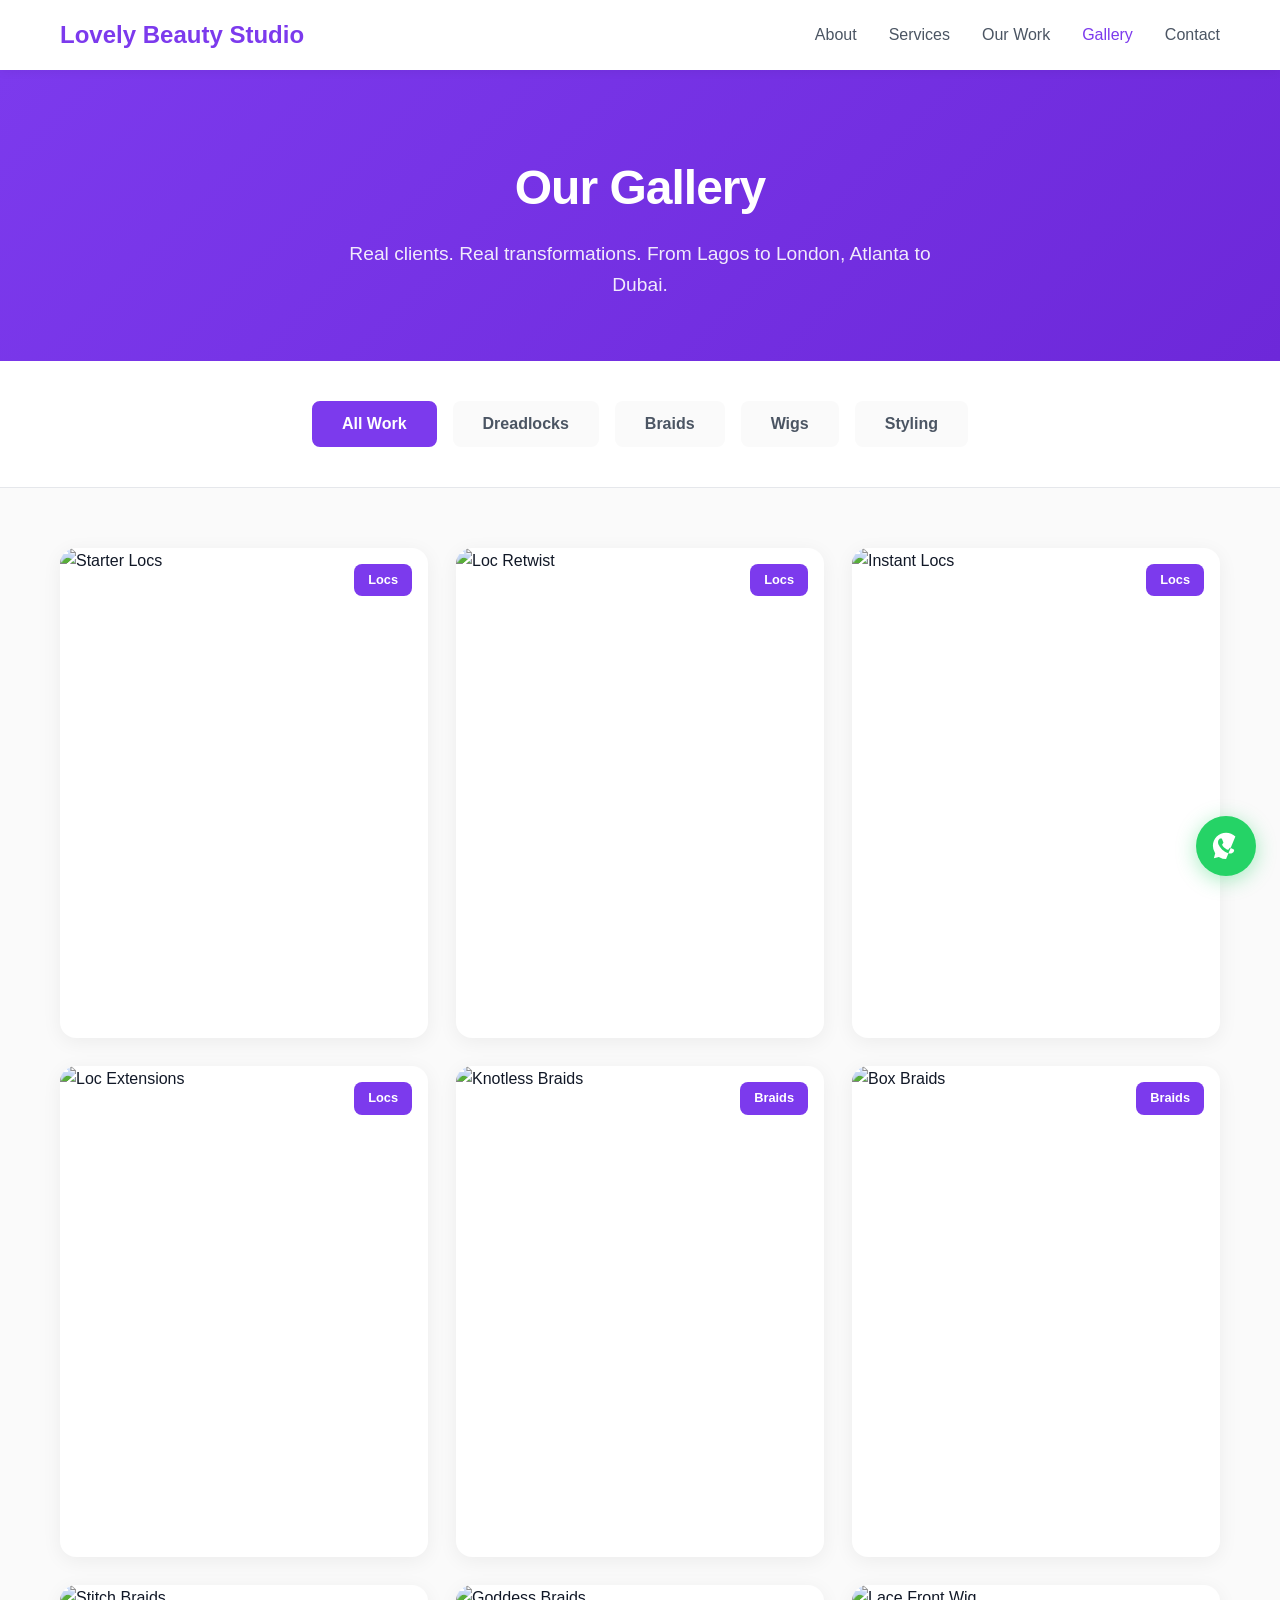
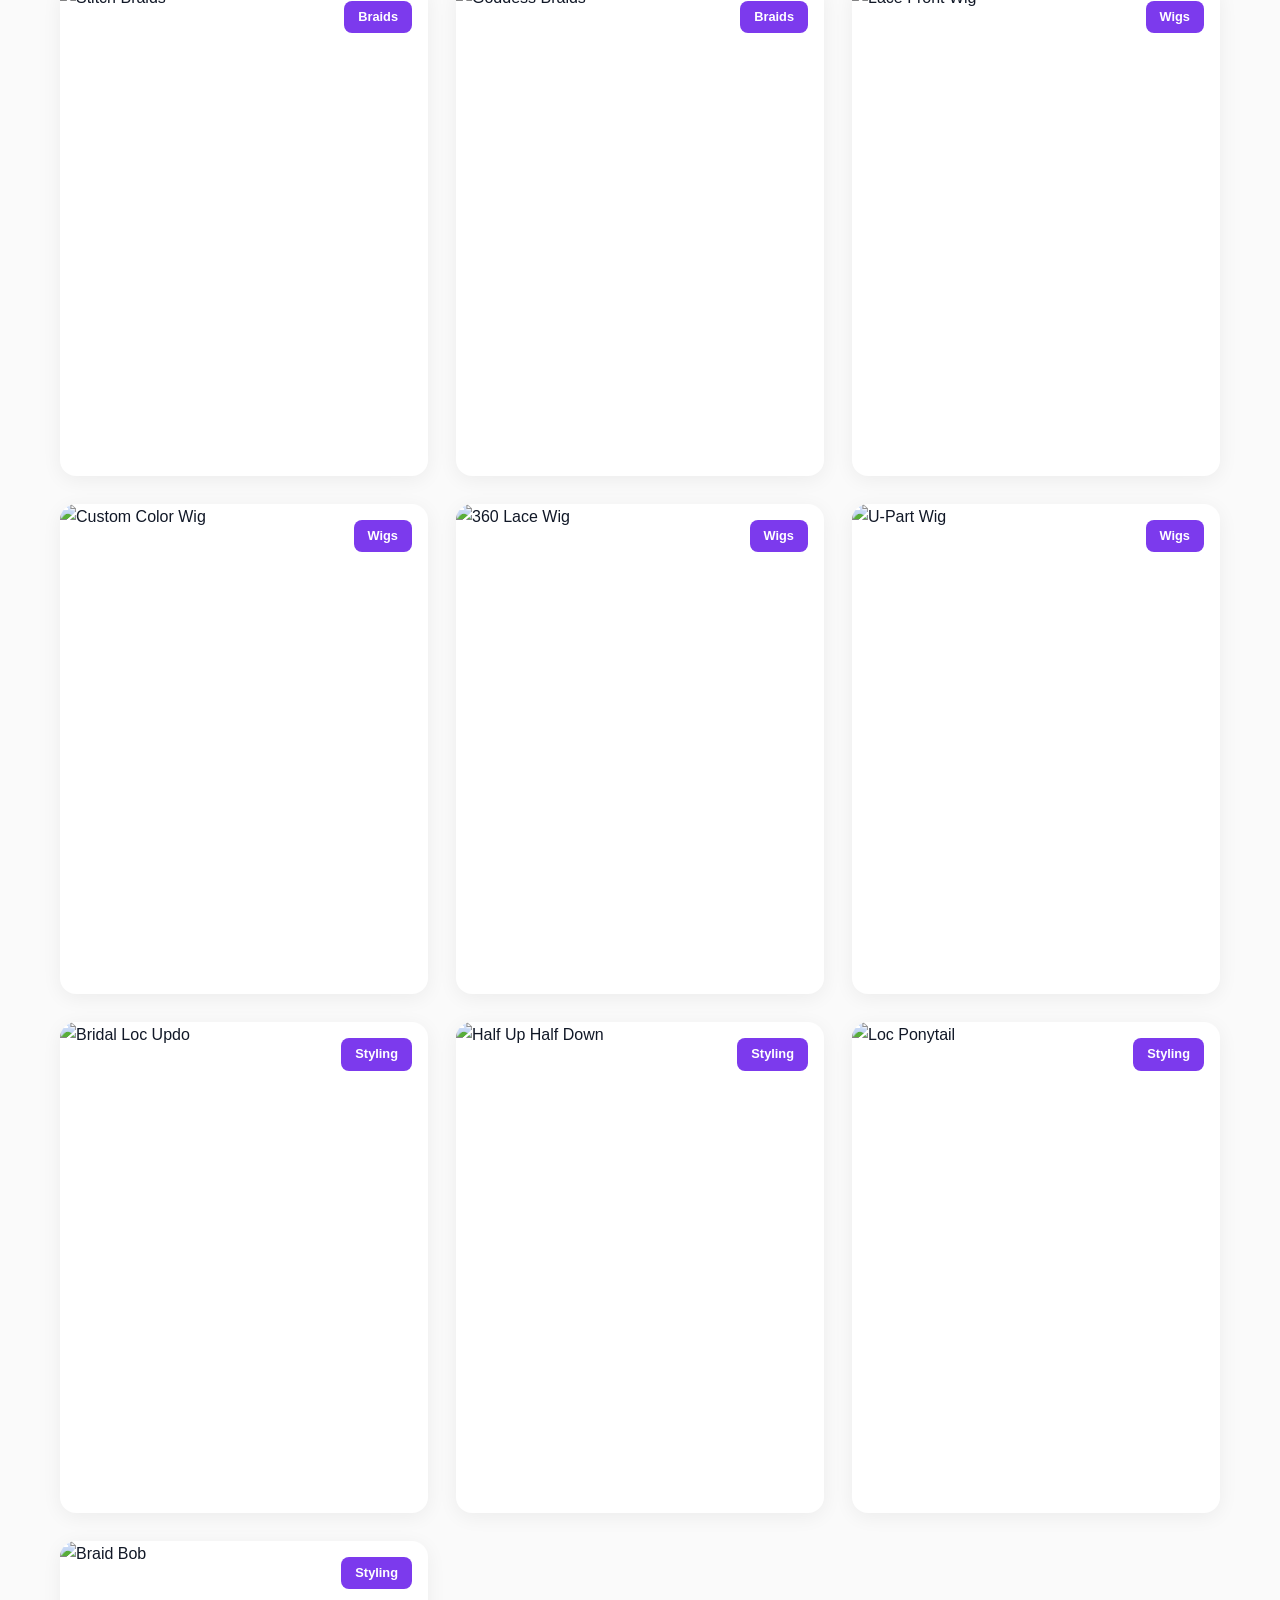
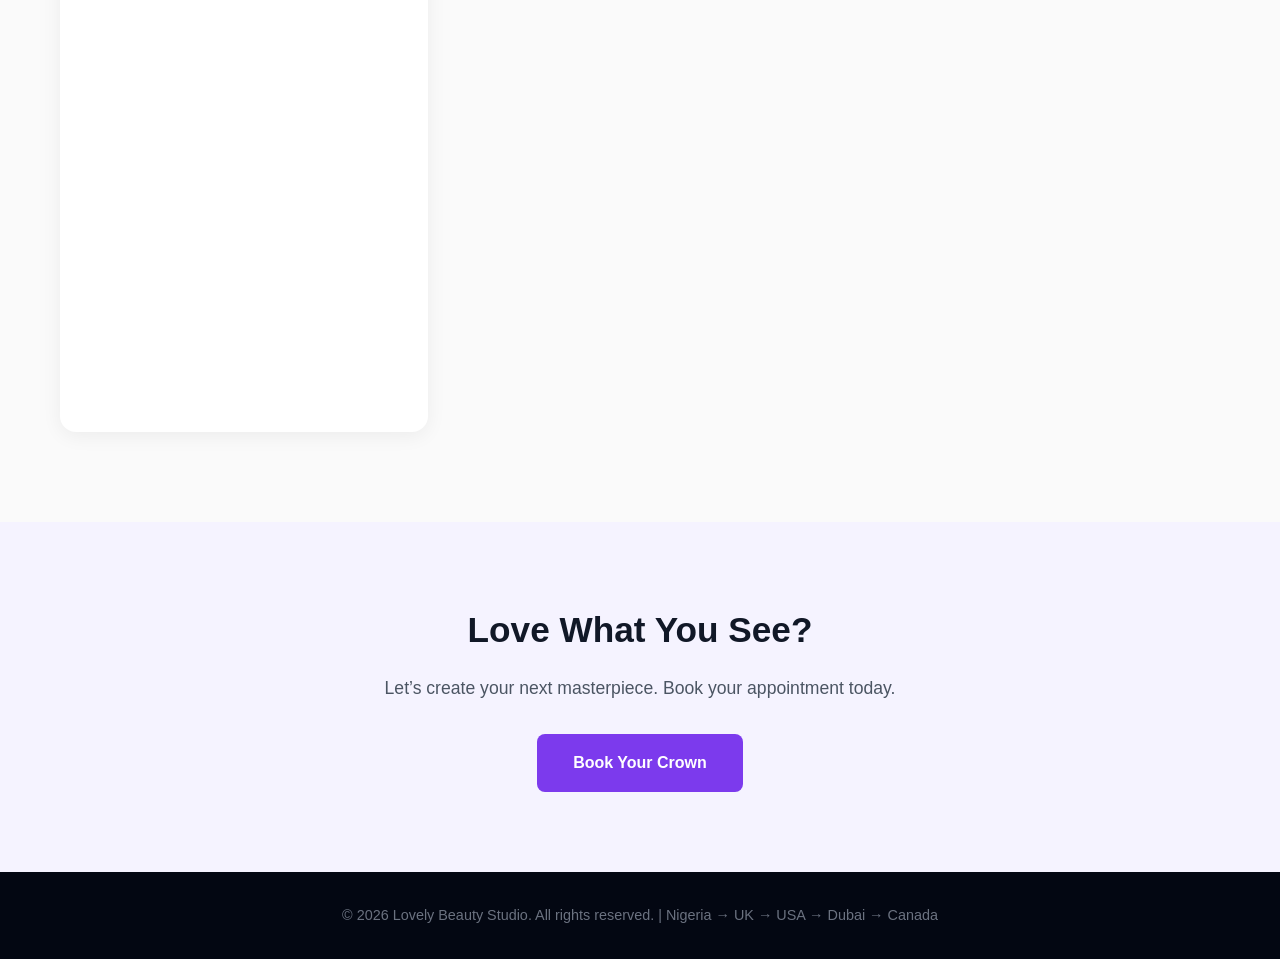
==== gallery.html @ 8c0d3b5d "Add files via upload" ====
<!DOCTYPE html>
<html lang="en">
<head>
  <meta charset="UTF-8">
  <meta name="viewport" content="width=device-width, initial-scale=1.0">
  <title>Gallery | Lovely Beauty Studio</title>
  <style>
    :root {
      --purple: #7c3aed;
      --purple-dark: #6d28d9;
      --purple-light: #a78bfa;
      --purple-50: #f5f3ff;
      --white: #ffffff;
      --gray-50: #fafafa;
      --gray-600: #4b5563;
      --gray-900: #111827;
      --dark-900: #030712;
      --whatsapp: #25d366;

      --shadow-sm: 0 2px 10px rgba(0,0,0,0.05);
      --shadow-md: 0 4px 20px rgba(0,0,0,0.06);
      --shadow-lg: 0 10px 30px rgba(124, 58, 237, 0.15);

      --radius-sm: 8px;
      --radius-md: 16px;
      --radius-lg: 20px;
      --radius-full: 50%;

      --transition: 0.3s ease;
    }

    * { margin: 0; padding: 0; box-sizing: border-box; }
    html { scroll-behavior: smooth; }
    body {
      font-family: 'Segoe UI', Tahoma, Geneva, Verdana, sans-serif;
      line-height: 1.6;
      color: var(--gray-900);
      background: var(--gray-50);
    }
    img { max-width: 100%; display: block; }
    a { text-decoration: none; color: inherit; transition: color var(--transition); }
    ul { list-style: none; }
    .container { max-width: 1200px; margin: 0 auto; padding: 0 20px; }

    /* Header */
    header {
      background: var(--white);
      box-shadow: var(--shadow-sm);
      position: sticky;
      top: 0;
      z-index: 50;
    }
    nav {
      display: flex;
      justify-content: space-between;
      align-items: center;
      padding: 16px 0;
    }
    .logo {
      font-size: 1.5rem;
      font-weight: 700;
      color: var(--purple);
    }
    .nav-links {
      display: flex;
      gap: 32px;
    }
    .nav-links a {
      color: var(--gray-600);
      font-weight: 500;
    }
    .nav-links a:hover, .nav-links a.active { color: var(--purple); }

    /* Page Header */
    .page-header {
      background: linear-gradient(135deg, var(--purple), var(--purple-dark));
      color: var(--white);
      text-align: center;
      padding: 80px 0 60px;
    }
    .page-header h1 {
      font-size: 3rem;
      font-weight: 800;
      margin-bottom: 12px;
      letter-spacing: -1px;
    }
    .page-header p {
      font-size: 1.2rem;
      opacity: 0.9;
      max-width: 600px;
      margin: 0 auto;
    }

    /* Filter Tabs */
    .filter-tabs {
      background: var(--white);
      padding: 40px 0;
      border-bottom: 1px solid #e5e7eb;
      position: sticky;
      top: 68px;
      z-index: 40;
    }
    .tabs-wrap {
      display: flex;
      justify-content: center;
      gap: 16px;
      flex-wrap: wrap;
    }
    .filter-btn {
      padding: 12px 28px;
      background: var(--gray-50);
      color: var(--gray-600);
      border: 2px solid transparent;
      border-radius: var(--radius-sm);
      font-weight: 600;
      font-size: 1rem;
      cursor: pointer;
      transition: all var(--transition);
    }
    .filter-btn:hover {
      border-color: var(--purple-light);
      color: var(--purple);
    }
    .filter-btn.active {
      background: var(--purple);
      color: var(--white);
      border-color: var(--purple);
    }

    /* Gallery Grid */
    .gallery-section {
      padding: 60px 0 90px;
    }
    .gallery-grid {
      display: grid; /* FIXED: changed from block to grid */
      grid-template-columns: repeat(auto-fill, minmax(280px, 1fr));
      gap: 28px;
    }
    .gallery-item {
      position: relative;
      border-radius: var(--radius-md);
      overflow: hidden;
      cursor: pointer;
      background: var(--white);
      box-shadow: var(--shadow-md);
      transition: all var(--transition);
      opacity: 1;
      transform: scale(1);
    }
    .gallery-item.hidden {
      display: none;
    }
    .gallery-item:hover {
      transform: translateY(-6px);
      box-shadow: var(--shadow-lg);
    }
    .gallery-item img {
      width: 100%;
      aspect-ratio: 3/4;
      object-fit: cover;
      transition: transform 0.5s;
    }
    .gallery-item:hover img {
      transform: scale(1.08);
    }
    .item-overlay {
      position: absolute;
      bottom: 0;
      left: 0;
      right: 0;
      background: linear-gradient(transparent, rgba(17, 24, 39, 0.95));
      color: var(--white);
      padding: 80px 20px 20px;
      transform: translateY(100%);
      transition: transform var(--transition);
    }
    .gallery-item:hover .item-overlay { /* FIXED: Added space before .item-overlay */
      transform: translateY(0);
    }
    .item-overlay h4 {
      font-size: 1.1rem;
      margin-bottom: 4px;
      font-weight: 700;
    }
    .item-overlay p {
      font-size: 0.9rem;
      opacity: 0.9;
    }
    .item-tag {
      position: absolute;
      top: 16px;
      right: 16px;
      background: var(--purple);
      color: var(--white);
      padding: 6px 14px;
      border-radius: var(--radius-sm);
      font-size: 0.8rem;
      font-weight: 600;
      z-index: 2;
    }

    /* Lightbox */
    .lightbox {
      display: none;
      position: fixed;
      inset: 0;
      background: rgba(0, 0, 0, 0.95);
      z-index: 200;
      align-items: center;
      justify-content: center;
      animation: fadeIn 0.3s;
    }
    .lightbox.active { display: flex; }
    @keyframes fadeIn {
      from { opacity: 0; }
      to { opacity: 1; }
    }
    .lightbox-content {
      max-width: 90%;
      max-height: 80vh;
      position: relative;
    }
    .lightbox img {
      max-width: 100%;
      max-height: 75vh;
      object-fit: contain;
      border-radius: 12px;
    }
    .lightbox-close {
      position: absolute;
      top: -45px;
      right: 0;
      color: var(--white);
      font-size: 2.5rem;
      cursor: pointer;
      background: none;
      border: none;
      line-height: 1;
      transition: transform var(--transition);
    }
    .lightbox-close:hover { transform: scale(1.2); }
    .lightbox-caption {
      text-align: center;
      color: var(--white);
      margin-top: 16px;
      font-size: 1.1rem;
    }
    .lightbox-nav {
      position: absolute;
      top: 50%;
      transform: translateY(-50%);
      background: rgba(255, 255, 255, 0.1);
      border: 2px solid rgba(255, 255, 255, 0.3);
      color: var(--white);
      width: 48px;
      height: 48px;
      border-radius: var(--radius-full);
      cursor: pointer;
      font-size: 1.5rem;
      display: flex;
      align-items: center;
      justify-content: center;
      transition: all var(--transition);
      backdrop-filter: blur(4px);
    }
    .lightbox-nav:hover {
      background: rgba(255, 255, 255, 0.2);
    }
    .lightbox-prev { left: -70px; }
    .lightbox-next { right: -70px; }

    /* CTA Section */
    .gallery-cta {
      background: var(--purple-50);
      text-align: center;
      padding: 80px 0;
    }
    .gallery-cta h2 {
      font-size: 2.2rem;
      color: var(--gray-900);
      margin-bottom: 16px;
      font-weight: 800;
    }
    .gallery-cta p {
      color: var(--gray-600);
      font-size: 1.1rem;
      margin-bottom: 32px;
    }
    .btn {
      display: inline-block;
      padding: 16px 36px;
      background: var(--purple);
      color: var(--white);
      border-radius: var(--radius-sm);
      font-weight: 700;
      font-size: 1rem;
      border: none;
      cursor: pointer;
      transition: transform var(--transition);
    }
    .btn:hover {
      transform: translateY(-2px);
      background: var(--purple-dark);
    }

    /* Footer */
    footer {
      background: var(--dark-900);
      color: #6b7280;
      text-align: center;
      padding: 32px 0;
      font-size: 0.9rem;
    }

    /* WhatsApp Float */
    .whatsapp-float {
      position: fixed;
      bottom: 24px;
      right: 24px;
      width: 60px;
      height: 60px;
      background: var(--whatsapp);
      color: var(--white);
      border-radius: var(--radius-full);
      display: flex;
      align-items: center;
      justify-content: center;
      box-shadow: 0 4px 20px rgba(37, 211, 102, 0.4);
      cursor: pointer;
      transition: all var(--transition);
      z-index: 100;
      animation: pulse 2s infinite;
    }
    .whatsapp-float:hover {
      transform: scale(1.1);
      box-shadow: 0 6px 30px rgba(37, 211, 102, 0.6);
    }
    @keyframes pulse {
      0%, 100% { box-shadow: 0 4px 20px rgba(37, 211, 102, 0.4); }
      50% { box-shadow: 0 4px 30px rgba(37, 211, 102, 0.7); }
    }

    /* Responsive */
    @media (max-width: 768px) {
      .page-header h1 { font-size: 2.2rem; }
      .page-header p { font-size: 1rem; }
      .nav-links { display: none; }
      .gallery-grid {
        grid-template-columns: repeat(2, 1fr);
        gap: 16px;
      }
      .filter-tabs {
        top: 60px;
        padding: 24px 0;
      }
      .filter-btn {
        padding: 10px 20px;
        font-size: 0.9rem;
      }
      .lightbox-nav {
        width: 40px;
        height: 40px;
        font-size: 1.2rem;
      }
      .lightbox-prev { left: 10px; }
      .lightbox-next { right: 10px; }
      .whatsapp-float {
        width: 56px;
        height: 56px;
        bottom: 20px;
        right: 20px;
      }
    }
    @media (max-width: 480px) {
      .gallery-grid { gap: 12px; }
      .item-overlay { padding: 60px 12px 16px; }
      .item-overlay h4 { font-size: 1rem; }
      .item-overlay p { font-size: 0.8rem; }
    }
  </style>
</head>
<body>
  <header>
    <div class="container">
      <nav>
        <a href="index.html" class="logo">Lovely Beauty Studio</a>
        <ul class="nav-links">
          <li><a href="index.html#about">About</a></li>
          <li><a href="index.html#services">Services</a></li>
          <li><a href="index.html#work">Our Work</a></li>
          <li><a href="gallery.html" class="active">Gallery</a></li>
          <li><a href="index.html#contact">Contact</a></li>
        </ul>
      </nav>
    </div>
  </header>

  <div class="page-header">
    <div class="container">
      <h1>Our Gallery</h1>
      <p>Real clients. Real transformations. From Lagos to London, Atlanta to Dubai.</p>
    </div>
  </div>

  <div class="filter-tabs">
    <div class="container">
      <div class="tabs-wrap">
        <button class="filter-btn active" data-filter="all">All Work</button>
        <button class="filter-btn" data-filter="locs">Dreadlocks</button>
        <button class="filter-btn" data-filter="braids">Braids</button>
        <button class="filter-btn" data-filter="wigs">Wigs</button>
        <button class="filter-btn" data-filter="styles">Styling</button>
      </div>
    </div>
  </div>

  <section class="gallery-section">
    <div class="container">
      <div class="gallery-grid" id="galleryGrid">
        <div class="gallery-item" data-category="locs" data-caption="Starter Locs - Comb Coils">
          <span class="item-tag">Locs</span>
          <img src="img/5.jpg" alt="Starter Locs">
          <div class="item-overlay">
            <h4>Starter Locs</h4>
            <p>Comb Coils Method</p>
          </div>
        </div> <div class="gallery-item" data-category="locs" data-caption="Loc Retwist - Barrel Style">
          <span class="item-tag">Locs</span>
          <img src="img/6.jpg" alt="Loc Retwist">
          <div class="item-overlay">
            <h4>Loc Maintenance</h4>
            <p>Retwist + Barrel Style</p>
          </div>
        </div>
        
        <div class="gallery-item" data-category="locs" data-caption="Instant Locs - 2 Day Install">
          <span class="item-tag">Locs</span>
          <img src="img/3.jpg" alt="Instant Locs">
          <div class="item-overlay">
            <h4>Instant Locs</h4>
            <p>Full Head, 2-Day Install</p>
          </div>
        </div>
        
        <div class="gallery-item" data-category="locs" data-caption="Loc Extensions - Human Hair">
          <span class="item-tag">Locs</span>
          <img src="img/4.jpg" alt="Loc Extensions">
          <div class="item-overlay">
            <h4>Loc Extensions</h4>
            <p>100% Human Hair</p>
          </div>
        </div>

        <div class="gallery-item" data-category="braids" data-caption="Knotless Braids - Medium Waist Length">
          <span class="item-tag">Braids</span>
          <img src="img/braid1.jpg" alt="Knotless Braids">
          <div class="item-overlay">
            <h4>Knotless Braids</h4>
            <p>Medium, Waist Length</p>
          </div>
        </div> <div class="gallery-item" data-category="braids" data-caption="Box Braids - Large Jumbo">
          <span class="item-tag">Braids</span>
          <img src="img/braid2.jpg" alt="Box Braids">
          <div class="item-overlay">
            <h4>Box Braids</h4>
            <p>Large Jumbo Size</p>
          </div>
        </div>
        
        <div class="gallery-item" data-category="braids" data-caption="Stitch Braids - Feed In Cornrows">
          <span class="item-tag">Braids</span>
          <img src="img/braid3.jpg" alt="Stitch Braids">
          <div class="item-overlay">
            <h4>Stitch Braids</h4>
            <p>Feed-In Cornrows</p>
          </div>
        </div>
        
        <div class="gallery-item" data-category="braids" data-caption="Goddess Braids - Curly Ends">
          <span class="item-tag">Braids</span>
          <img src="img/braid4.jpg" alt="Goddess Braids">
          <div class="item-overlay">
            <h4>Goddess Braids</h4>
            <p>With Curly Ends</p>
          </div>
        </div>

        <div class="gallery-item" data-category="wigs" data-caption="Glueless Lace Front - Body Wave">
          <span class="item-tag">Wigs</span>
          <img src="img/gallery-wig1.jpg" alt="Lace Front Wig">
          <div class="item-overlay">
            <h4>Glueless Lace Front</h4>
            <p>Body Wave, 24"</p>
          </div>
        </div>
        
        <div class="gallery-item" data-category="wigs" data-caption="Custom Color Wig - Honey Blonde">
          <span class="item-tag">Wigs</span>
          <img src="img/gallery-wig2.jpg" alt="Custom Color Wig">
          <div class="item-overlay">
            <h4>Custom Color</h4>
            <p>Honey Blonde Melt</p>
          </div>
        </div> <div class="gallery-item" data-category="wigs" data-caption="360 Lace Wig - Curly Install">
          <span class="item-tag">Wigs</span>
          <img src="img/gallery-wig3.jpg" alt="360 Lace Wig">
          <div class="item-overlay">
            <h4>360 Lace Wig</h4>
            <p>Deep Curly Install</p>
          </div>
        </div>
        
        <div class="gallery-item" data-category="wigs" data-caption="U-Part Wig - Natural Blend">
          <span class="item-tag">Wigs</span>
          <img src="img/gallery-wig4.jpg" alt="U-Part Wig">
          <div class="item-overlay">
            <h4>U-Part Wig</h4>
            <p>Leave Out Blend</p>
          </div>
        </div>

        <div class="gallery-item" data-category="styles" data-caption="Updo - Bridal Loc Style">
          <span class="item-tag">Styling</span>
          <img src="img/gallery-style1.jpg" alt="Bridal Loc Updo">
          <div class="item-overlay">
            <h4>Bridal Updo</h4>
            <p>Locs Styled for Wedding</p>
          </div>
        </div>
        
        <div class="gallery-item" data-category="styles" data-caption="Half Up Half Down - Braids">
          <span class="item-tag">Styling</span>
          <img src="img/gallery-style2.jpg" alt="Half Up Half Down">
          <div class="item-overlay">
            <h4>Half Up Half Down</h4>
            <p>Braids with Curls</p>
          </div>
        </div>
        
        <div class="gallery-item" data-category="styles" data-caption="Loc Ponytail - High Barrel">
          <span class="item-tag">Styling</span>
          <img src="img/gallery-style3.jpg" alt="Loc Ponytail">
          <div class="item-overlay">
            <h4>Loc Ponytail</h4>
            <p>High Barrel Style</p>
          </div>
        </div>
        
        <div class="gallery-item" data-category="styles" data-caption="Braid Bob - Blunt Cut">
          <span class="item-tag">Styling</span>
          <img src="img/gallery-style4.jpg" alt="Braid Bob">
          <div class="item-overlay">
            <h4>Braid Bob</h4>
            <p>Blunt Cut, Shoulder Length</p>
          </div>
        </div>
      </div>
    </div>
  </section>

  <section class="gallery-cta">
    <div class="container">
      <h2>Love What You See?</h2>
      <p>Let’s create your next masterpiece. Book your appointment today.</p>
      <a href="index.html#contact" class="btn">Book Your Crown</a>
    </div>
  </section>

  <footer>
    <div class="container">
      &copy; 2026 Lovely Beauty Studio. All rights reserved. | Nigeria &rarr; UK &rarr; USA &rarr; Dubai &rarr; Canada
    </div>
  </footer>

  <div class="lightbox" id="lightbox">
    <button class="lightbox-nav lightbox-prev" id="lightboxPrev">&lsaquo;</button>
    <div class="lightbox-content">
      <button class="lightbox-close" id="lightboxClose">&times;</button>
      <img src="" alt="" id="lightboxImg">
      <div class="lightbox-caption" id="lightboxCaption"></div>
    </div>
    <button class="lightbox-nav lightbox-next" id="lightboxNext">&rsaquo;</button>
  </div>

  <a href="https://wa.me/234XXXXXXXXXX?text=Hi%20Lovely%20Beauty%20Studio%2C%20I%20saw%20your%20gallery%20and%20want%20to%20book"
     class="whatsapp-float"
     target="_blank"
     aria-label="Chat on WhatsApp">
    <svg width="32" height="32" viewBox="0 0 24 24" fill="currentColor">
      <path d="M17.472 14.382c-.297-.149-1.758-.867-2.03-.967-.273-.099-.471-.148-.67.15-.197.297-.767.966-.94 1.164-.173.199-.347.223-.644.075-.297-.15-1.255-.463-2.39-1.475-.883-.788-1.48-1.761-1.653-2.059-.173-.297-.018-.458.13-.606.134-.133.298-.347.446-.52.149-.174.198-.298.3-.497.099-.198.05-.371-.025-.52-.075-.149-.669-1.612-.916-2.207-.242-.579-.487-.5-.669-.51-.173-.008-.371-.01-.57-.01-.198 0-.52.074-.792.372-.272.297-1.04 1.016-1.04 2.479 0 1.462 1.065 2.875 1.213 3.074.149.198 2.096 3.2 5.077 4.487.709.306 1.262.489 1.694.625.712.227 1.36.195 1.871.118.571-.085 1.758-.719 2.006-1.413.248-.694.248-1.289.173-1.413-.074-.124-.272-.198-.57-.347m-5.421 7.403h-.004a9.87 9.87 0 01-5.031-1.378l-.361-.214-3.741.982.998-3.648-.235-.374a9.86 9.86 0 01-1.51-5.26c.001-5.45 4.436-9.884 9.888-9.884 2.64 0 5.122 1.03 6.988 2.898a9.825 0 012.893 6.994c-.003 5.45-4.437 9.884-9.885 9.884m8.413-18.297A11.815 11.815 0 0012.05 0C5.495 0.16 5.335.157 11.892c0 2.096.547 4.142 1.588 5.945L.057 24l6.305-1.654a11.882 11.882 0 005.683 1.448h.005c6.554 0 11.89-5.335 11.893-11.893a11.821 11.821 0 00-3.48-8.413Z"/>
    </svg>
  </a>

  <script>
    // Filter functionality
    const filterBtns = document.querySelectorAll('.filter-btn');
    const galleryItems = document.querySelectorAll('.gallery-item');

    filterBtns.forEach(btn => {
      btn.addEventListener('click', () => {
        const filter = btn.getAttribute('data-filter');

        filterBtns.forEach(b => b.classList.remove('active'));
        btn.classList.add('active');

        galleryItems.forEach(item => {
          if (filter === 'all' || item.getAttribute('data-category') === filter) {
            item.classList.remove('hidden');
          } else {
            item.classList.add('hidden');
          }
        });
        updateVisibleItems(); // Update internal array for lightbox when filters change
      });
    });

    // Lightbox with navigation FIXED: Added all missing functionality logic
    const lightbox = document.getElementById('lightbox');
    const lightboxImg = document.getElementById('lightboxImg');
    const lightboxCaption = document.getElementById('lightboxCaption');
    const lightboxClose = document.getElementById('lightboxClose');
    const lightboxPrev = document.getElementById('lightboxPrev');
    const lightboxNext = document.getElementById('lightboxNext');
    let currentIndex = 0;
    let visibleItems = [];

    function updateVisibleItems() {
      visibleItems = Array.from(galleryItems).filter(item => !item.classList.contains('hidden'));
    }

    function showImage(index) {
      if (index < 0) index = visibleItems.length - 1;
      if (index >= visibleItems.length) index = 0;
      
      currentIndex = index;
      const currentItem = visibleItems[currentIndex];
      const imgSrc = currentItem.querySelector('img').getAttribute('src');
      const captionText = currentItem.getAttribute('data-caption');
      
      lightboxImg.setAttribute('src', imgSrc);
      lightboxCaption.textContent = captionText;
    }

    // Open Lightbox on Click
    galleryItems.forEach(item => {
      item.addEventListener('click', () => {
        updateVisibleItems();
        const index = visibleItems.indexOf(item);
        if(index !== -1) {
          showImage(index);
          lightbox.classList.add('active');
        }
      });
    });

    // Close Lightbox
    lightboxClose.addEventListener('click', () => {
      lightbox.classList.remove('active');
    });

    // Close on background click
    lightbox.addEventListener('click', (e) => {
      if (e.target === lightbox) {
        lightbox.classList.remove('active');
      }
    });

    // Next/Prev Events
    lightboxNext.addEventListener('click', (e) => {
      e.stopPropagation();
      showImage(currentIndex + 1);
    });

    lightboxPrev.addEventListener('click', (e) => {
      e.stopPropagation();
      showImage(currentIndex - 1);
    });

    // Keyboard controls
    document.addEventListener('keydown', (e) => {
      if (!lightbox.classList.contains('active')) return;
      if (e.key === 'Escape') lightbox.classList.remove('active');
      if (e.key === 'ArrowRight') showImage(currentIndex + 1);
      if (e.key === 'ArrowLeft') showImage(currentIndex - 1);
    });

    // Run once on load
    updateVisibleItems();
  </script>
</body>
</html>
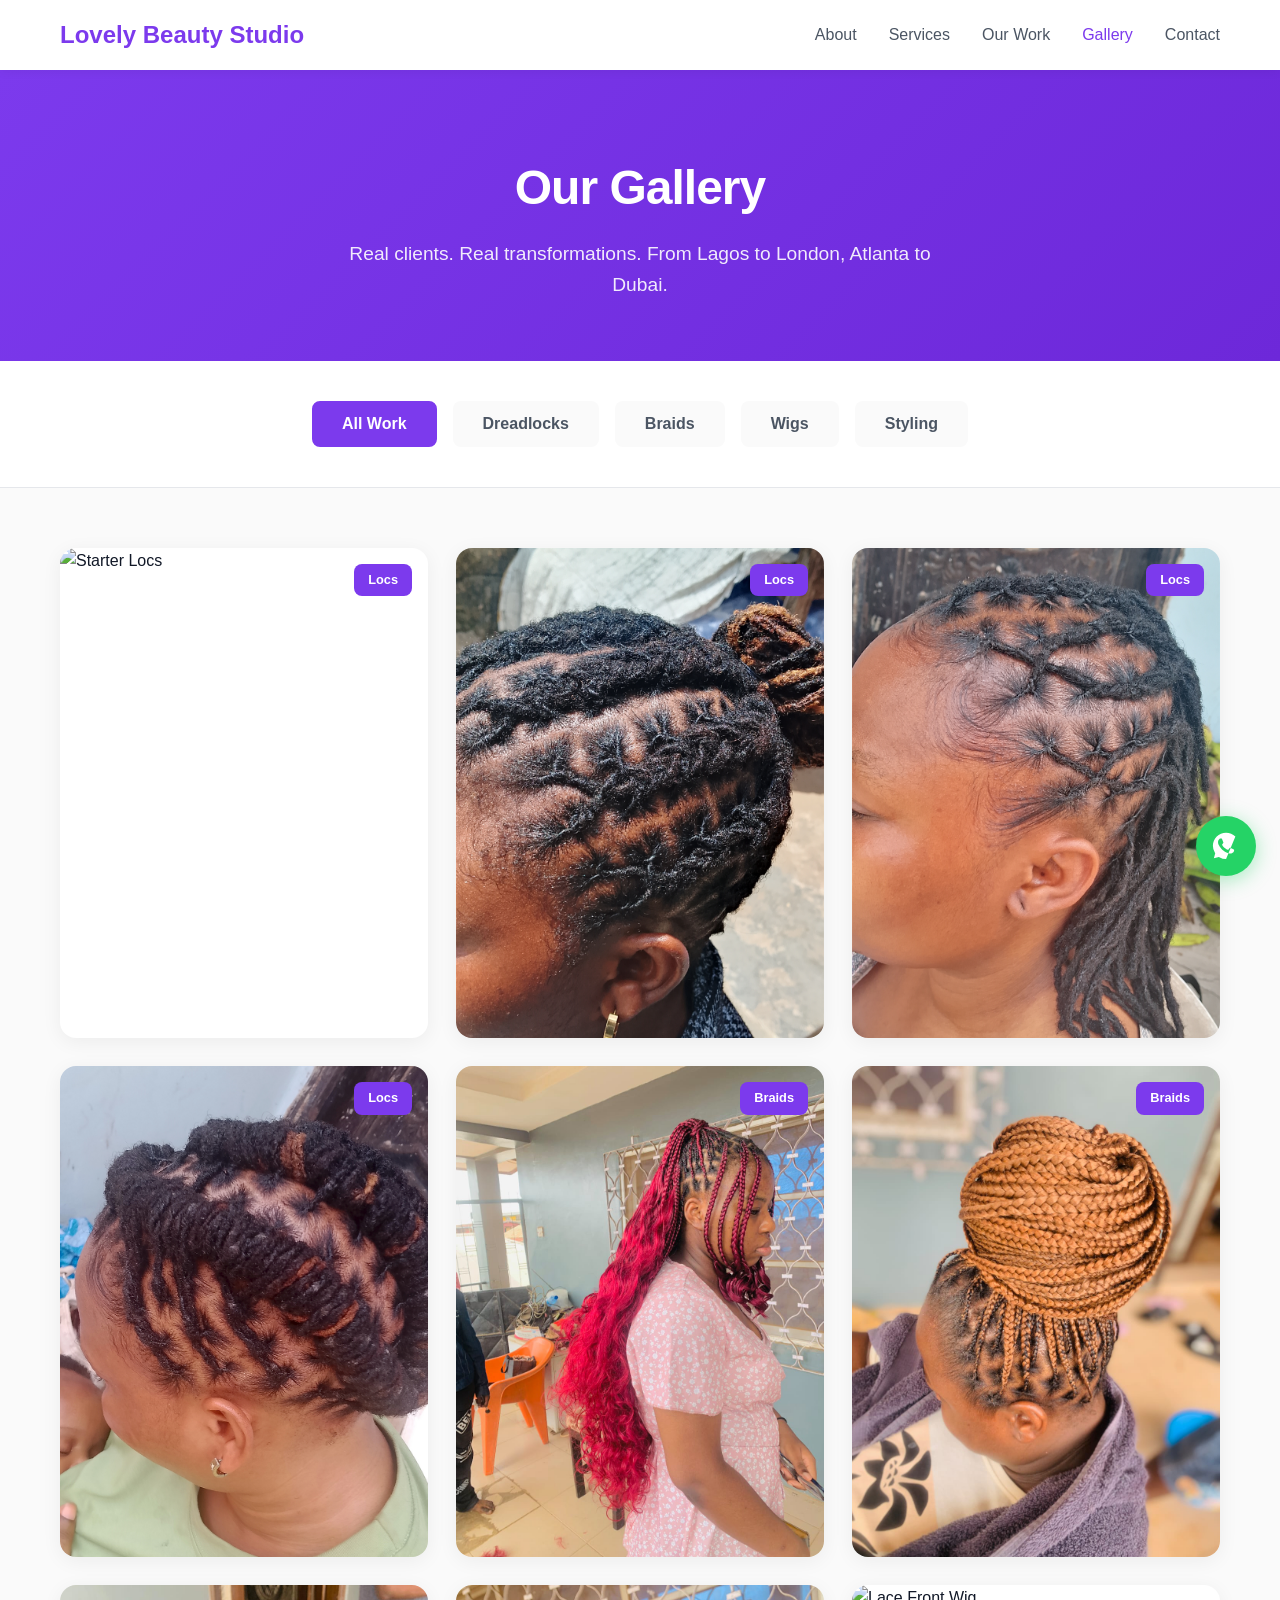
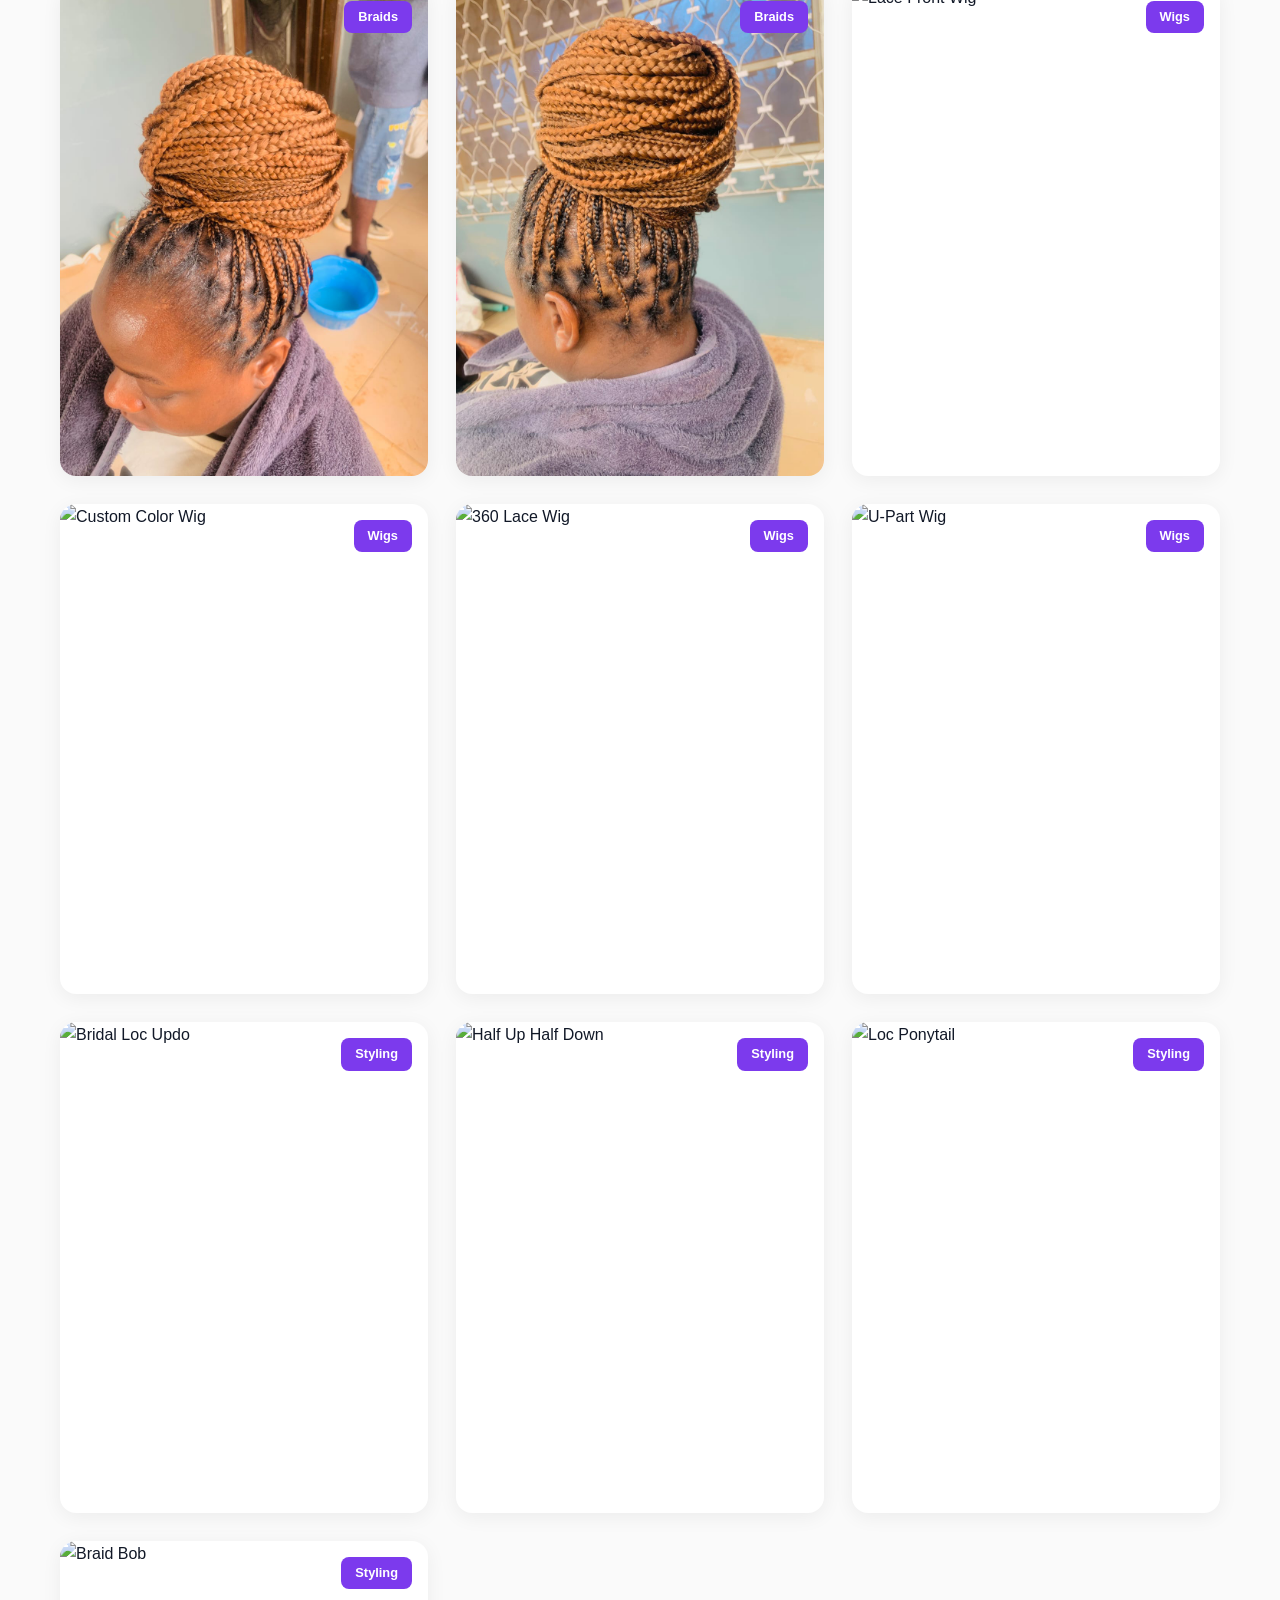
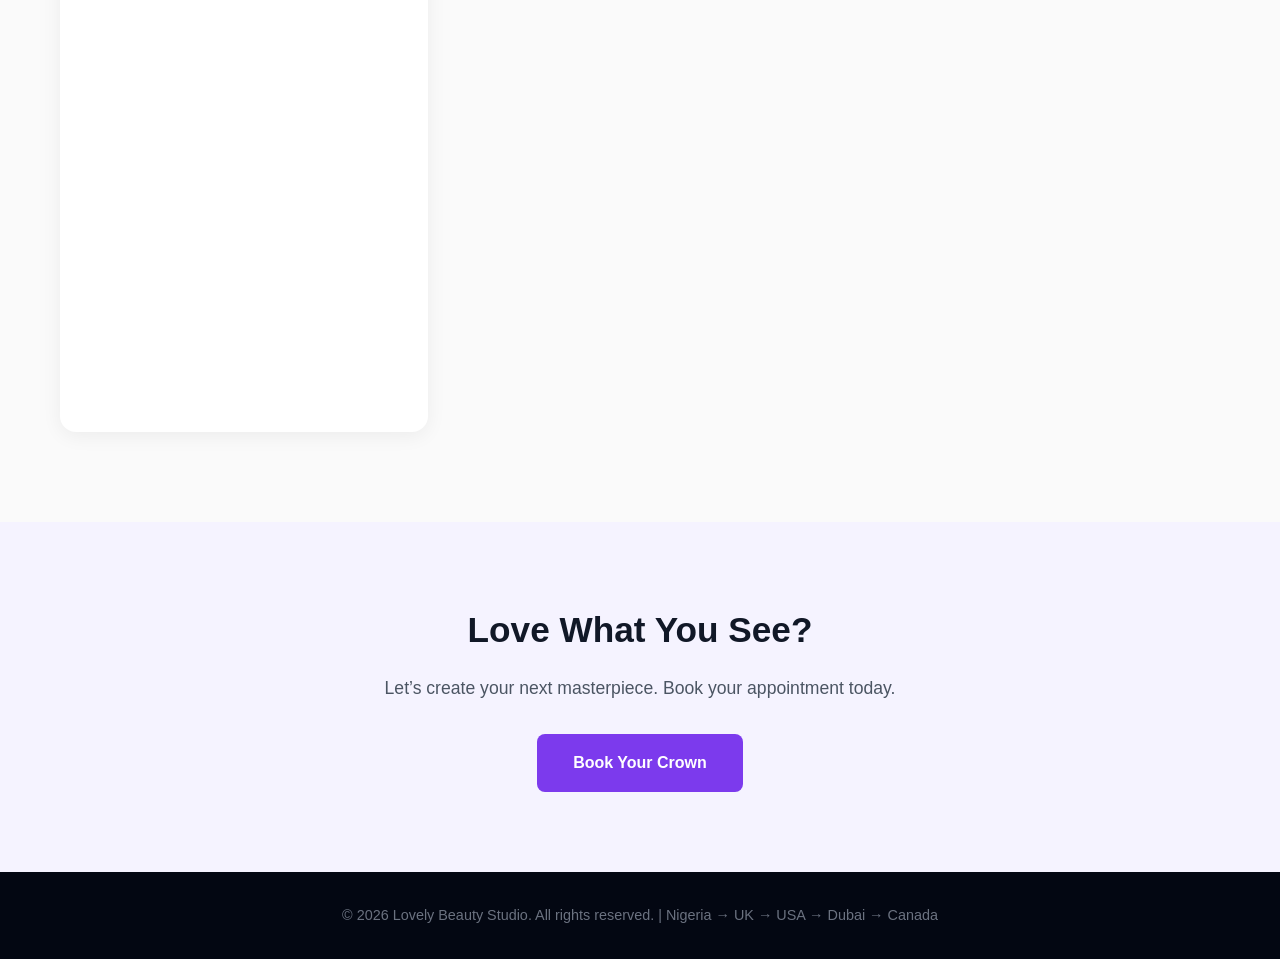
==== commit 678c5d81: "Update gallery.html" ====
--- a/gallery.html
+++ b/gallery.html
@@ -419,14 +419,14 @@
       <div class="gallery-grid" id="galleryGrid">
         <div class="gallery-item" data-category="locs" data-caption="Starter Locs - Comb Coils">
           <span class="item-tag">Locs</span>
-          <img src="img/5.jpg" alt="Starter Locs">
+          <img src="5.jpg" alt="Starter Locs">
           <div class="item-overlay">
             <h4>Starter Locs</h4>
             <p>Comb Coils Method</p>
           </div>
         </div> <div class="gallery-item" data-category="locs" data-caption="Loc Retwist - Barrel Style">
           <span class="item-tag">Locs</span>
-          <img src="img/6.jpg" alt="Loc Retwist">
+          <img src="6.jpg" alt="Loc Retwist">
           <div class="item-overlay">
             <h4>Loc Maintenance</h4>
             <p>Retwist + Barrel Style</p>
@@ -435,7 +435,7 @@
         
         <div class="gallery-item" data-category="locs" data-caption="Instant Locs - 2 Day Install">
           <span class="item-tag">Locs</span>
-          <img src="img/3.jpg" alt="Instant Locs">
+          <img src="3.jpg" alt="Instant Locs">
           <div class="item-overlay">
             <h4>Instant Locs</h4>
             <p>Full Head, 2-Day Install</p>
@@ -444,7 +444,7 @@
         
         <div class="gallery-item" data-category="locs" data-caption="Loc Extensions - Human Hair">
           <span class="item-tag">Locs</span>
-          <img src="img/4.jpg" alt="Loc Extensions">
+          <img src="4.jpg" alt="Loc Extensions">
           <div class="item-overlay">
             <h4>Loc Extensions</h4>
             <p>100% Human Hair</p>
@@ -453,14 +453,14 @@
 
         <div class="gallery-item" data-category="braids" data-caption="Knotless Braids - Medium Waist Length">
           <span class="item-tag">Braids</span>
-          <img src="img/braid1.jpg" alt="Knotless Braids">
+          <img src="braid1.jpg" alt="Knotless Braids">
           <div class="item-overlay">
             <h4>Knotless Braids</h4>
             <p>Medium, Waist Length</p>
           </div>
         </div> <div class="gallery-item" data-category="braids" data-caption="Box Braids - Large Jumbo">
           <span class="item-tag">Braids</span>
-          <img src="img/braid2.jpg" alt="Box Braids">
+          <img src="braid2.jpg" alt="Box Braids">
           <div class="item-overlay">
             <h4>Box Braids</h4>
             <p>Large Jumbo Size</p>
@@ -469,7 +469,7 @@
         
         <div class="gallery-item" data-category="braids" data-caption="Stitch Braids - Feed In Cornrows">
           <span class="item-tag">Braids</span>
-          <img src="img/braid3.jpg" alt="Stitch Braids">
+          <img src="braid3.jpg" alt="Stitch Braids">
           <div class="item-overlay">
             <h4>Stitch Braids</h4>
             <p>Feed-In Cornrows</p>
@@ -478,7 +478,7 @@
         
         <div class="gallery-item" data-category="braids" data-caption="Goddess Braids - Curly Ends">
           <span class="item-tag">Braids</span>
-          <img src="img/braid4.jpg" alt="Goddess Braids">
+          <img src="braid4.jpg" alt="Goddess Braids">
           <div class="item-overlay">
             <h4>Goddess Braids</h4>
             <p>With Curly Ends</p>
@@ -487,7 +487,7 @@
 
         <div class="gallery-item" data-category="wigs" data-caption="Glueless Lace Front - Body Wave">
           <span class="item-tag">Wigs</span>
-          <img src="img/gallery-wig1.jpg" alt="Lace Front Wig">
+          <img src="gallery-wig1.jpg" alt="Lace Front Wig">
           <div class="item-overlay">
             <h4>Glueless Lace Front</h4>
             <p>Body Wave, 24"</p>
@@ -496,14 +496,14 @@
         
         <div class="gallery-item" data-category="wigs" data-caption="Custom Color Wig - Honey Blonde">
           <span class="item-tag">Wigs</span>
-          <img src="img/gallery-wig2.jpg" alt="Custom Color Wig">
+          <img src="gallery-wig2.jpg" alt="Custom Color Wig">
           <div class="item-overlay">
             <h4>Custom Color</h4>
             <p>Honey Blonde Melt</p>
           </div>
         </div> <div class="gallery-item" data-category="wigs" data-caption="360 Lace Wig - Curly Install">
           <span class="item-tag">Wigs</span>
-          <img src="img/gallery-wig3.jpg" alt="360 Lace Wig">
+          <img src="gallery-wig3.jpg" alt="360 Lace Wig">
           <div class="item-overlay">
             <h4>360 Lace Wig</h4>
             <p>Deep Curly Install</p>
@@ -512,7 +512,7 @@
         
         <div class="gallery-item" data-category="wigs" data-caption="U-Part Wig - Natural Blend">
           <span class="item-tag">Wigs</span>
-          <img src="img/gallery-wig4.jpg" alt="U-Part Wig">
+          <img src="gallery-wig4.jpg" alt="U-Part Wig">
           <div class="item-overlay">
             <h4>U-Part Wig</h4>
             <p>Leave Out Blend</p>
@@ -521,7 +521,7 @@
 
         <div class="gallery-item" data-category="styles" data-caption="Updo - Bridal Loc Style">
           <span class="item-tag">Styling</span>
-          <img src="img/gallery-style1.jpg" alt="Bridal Loc Updo">
+          <img src="gallery-style1.jpg" alt="Bridal Loc Updo">
           <div class="item-overlay">
             <h4>Bridal Updo</h4>
             <p>Locs Styled for Wedding</p>
@@ -530,7 +530,7 @@
         
         <div class="gallery-item" data-category="styles" data-caption="Half Up Half Down - Braids">
           <span class="item-tag">Styling</span>
-          <img src="img/gallery-style2.jpg" alt="Half Up Half Down">
+          <img src="gallery-style2.jpg" alt="Half Up Half Down">
           <div class="item-overlay">
             <h4>Half Up Half Down</h4>
             <p>Braids with Curls</p>
@@ -539,7 +539,7 @@
         
         <div class="gallery-item" data-category="styles" data-caption="Loc Ponytail - High Barrel">
           <span class="item-tag">Styling</span>
-          <img src="img/gallery-style3.jpg" alt="Loc Ponytail">
+          <img src="gallery-style3.jpg" alt="Loc Ponytail">
           <div class="item-overlay">
             <h4>Loc Ponytail</h4>
             <p>High Barrel Style</p>
@@ -548,7 +548,7 @@
         
         <div class="gallery-item" data-category="styles" data-caption="Braid Bob - Blunt Cut">
           <span class="item-tag">Styling</span>
-          <img src="img/gallery-style4.jpg" alt="Braid Bob">
+          <img src="gallery-style4.jpg" alt="Braid Bob">
           <div class="item-overlay">
             <h4>Braid Bob</h4>
             <p>Blunt Cut, Shoulder Length</p>
@@ -688,4 +688,4 @@
     updateVisibleItems();
   </script>
 </body>
-</html>+</html>
